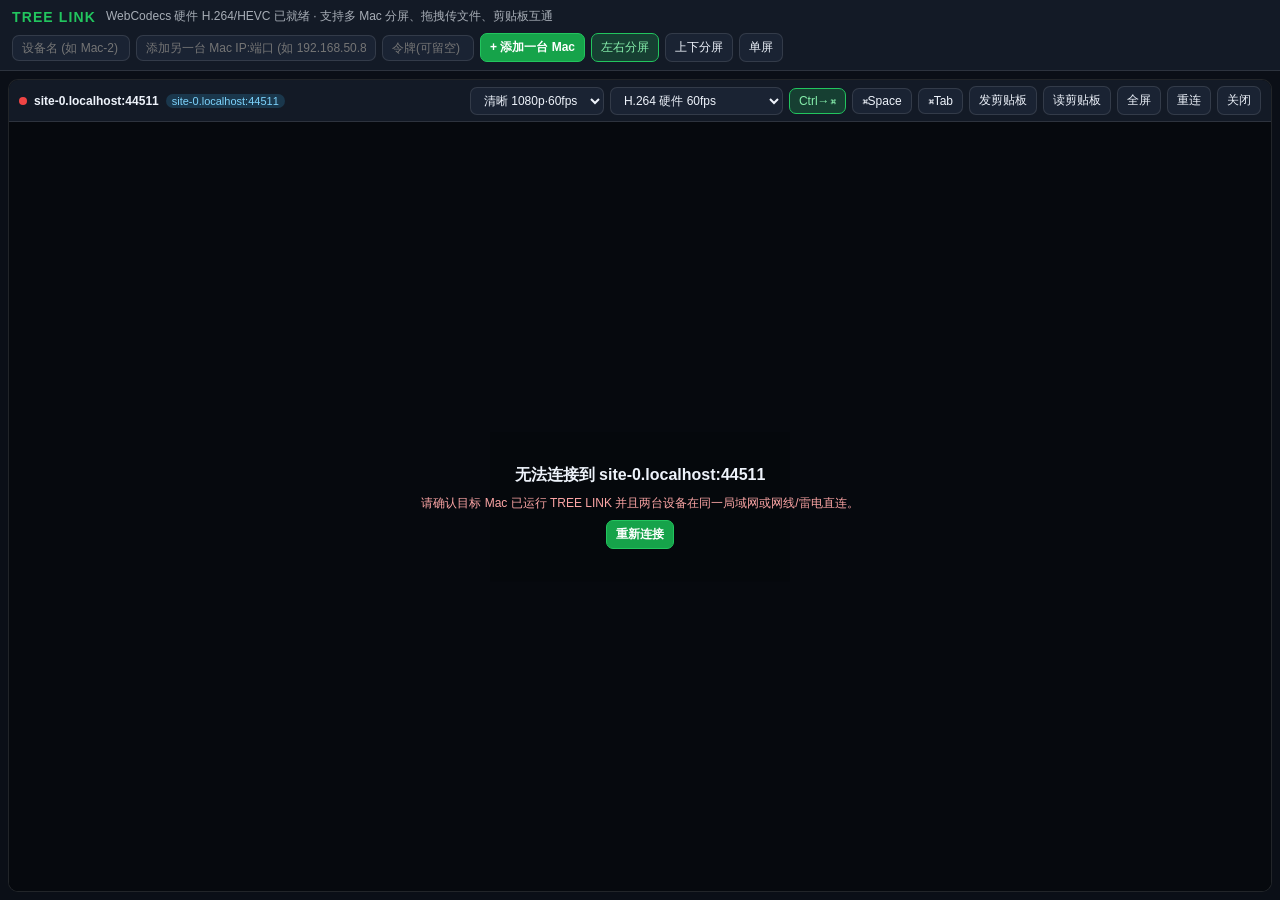
==== crates/treelink-screen/src/viewer.html @ fca911e7 "feat: add built-in multi-Mac web console, Apple Silicon GPU JPEG mode, file drop upload, and clipboa" ====
<!doctype html>
<html lang="zh-CN">
<head>
  <meta charset="UTF-8" />
  <meta name="viewport" content="width=device-width, initial-scale=1.0" />
  <title>TREE LINK — 多机实时桌面掌控台</title>
  <style>
    :root {
      --bg: #0b0f17;
      --surface: #131a26;
      --surface-2: #1a2333;
      --border: rgba(255, 255, 255, 0.11);
      --text: #eef3fb;
      --muted: rgba(238, 243, 251, 0.68);
      --accent: #22c55e;
      --accent-2: #38bdf8;
      --warn: #f59e0b;
      --err: #ef4444;
    }
    * { box-sizing: border-box; }
    html, body {
      margin: 0;
      padding: 0;
      width: 100%;
      height: 100%;
      background: var(--bg);
      color: var(--text);
      font-family: -apple-system, BlinkMacSystemFont, "Segoe UI", "PingFang SC", "Microsoft YaHei", sans-serif;
      overflow: hidden;
    }
    .app {
      display: flex;
      flex-direction: column;
      width: 100%;
      height: 100%;
    }
    .topbar {
      display: flex;
      align-items: center;
      justify-content: space-between;
      flex-wrap: wrap;
      gap: 8px;
      padding: 8px 12px;
      background: var(--surface);
      border-bottom: 1px solid var(--border);
    }
    .brand {
      display: flex;
      align-items: center;
      gap: 10px;
    }
    .logo {
      font-weight: 800;
      letter-spacing: 0.08em;
      color: var(--accent);
      font-size: 14px;
    }
    .sub {
      font-size: 12px;
      color: var(--muted);
    }
    .controls {
      display: flex;
      align-items: center;
      flex-wrap: wrap;
      gap: 6px;
    }
    input, select, button {
      font: inherit;
      font-size: 12px;
      border-radius: 7px;
      border: 1px solid var(--border);
      background: var(--surface-2);
      color: var(--text);
      padding: 5px 9px;
      outline: none;
    }
    input:focus, select:focus {
      border-color: var(--accent);
    }
    button {
      cursor: pointer;
      transition: background 0.12s, border-color 0.12s;
    }
    button:hover { background: #233046; }
    button.primary {
      background: #16a34a;
      border-color: #22c55e;
      color: #fff;
      font-weight: 600;
    }
    button.primary:hover { background: #15803d; }
    button.active {
      background: rgba(34, 197, 94, 0.22);
      border-color: var(--accent);
      color: #86efac;
    }
    .grid {
      flex: 1;
      min-height: 0;
      display: grid;
      gap: 8px;
      padding: 8px;
    }
    .grid[data-layout="split-h"] { grid-template-columns: repeat(auto-fit, minmax(420px, 1fr)); }
    .grid[data-layout="split-v"] { grid-template-columns: 1fr; grid-auto-rows: 1fr; }
    .grid[data-layout="single"] { grid-template-columns: 1fr; }
    .pane {
      display: flex;
      flex-direction: column;
      min-width: 0;
      min-height: 0;
      border-radius: 10px;
      overflow: hidden;
      border: 1px solid var(--border);
      background: #070a0f;
      position: relative;
    }
    .pane.focused {
      border-color: var(--accent);
      box-shadow: 0 0 0 2px rgba(34, 197, 94, 0.28);
    }
    .pane.drop-hover {
      border-color: var(--accent-2);
      box-shadow: 0 0 0 3px rgba(56, 189, 248, 0.45);
    }
    .pane-bar {
      display: flex;
      align-items: center;
      justify-content: space-between;
      flex-wrap: wrap;
      gap: 6px;
      padding: 6px 10px;
      background: var(--surface);
      border-bottom: 1px solid var(--border);
    }
    .pane-title {
      display: flex;
      align-items: center;
      gap: 7px;
      font-size: 12px;
    }
    .dot {
      width: 8px;
      height: 8px;
      border-radius: 50%;
      background: #64748b;
    }
    .dot.streaming { background: var(--accent); }
    .dot.connecting { background: var(--warn); }
    .dot.error { background: var(--err); }
    .meta {
      font-size: 11px;
      color: var(--muted);
    }
    .badge {
      font-size: 11px;
      padding: 1px 6px;
      border-radius: 999px;
      background: rgba(56, 189, 248, 0.18);
      color: #7dd3fc;
    }
    .stage {
      position: relative;
      flex: 1;
      min-height: 0;
      display: flex;
      align-items: center;
      justify-content: center;
      overflow: hidden;
      outline: none;
      background: #05070b;
    }
    canvas {
      max-width: 100%;
      max-height: 100%;
      width: auto;
      height: auto;
      object-fit: contain;
      display: block;
      user-select: none;
      cursor: crosshair;
    }
    .overlay {
      position: absolute;
      inset: 0;
      display: flex;
      flex-direction: column;
      align-items: center;
      justify-content: center;
      gap: 8px;
      padding: 20px;
      text-align: center;
      background: rgba(7, 10, 15, 0.84);
    }
    .overlay.hidden { display: none; }
    .overlay-msg {
      max-width: 440px;
      font-size: 12px;
      color: #fca5a5;
      line-height: 1.5;
    }
    .drop-banner {
      position: absolute;
      inset: 10px;
      border: 2px dashed var(--accent-2);
      border-radius: 10px;
      background: rgba(15, 23, 42, 0.82);
      display: none;
      align-items: center;
      justify-content: center;
      font-size: 15px;
      font-weight: 600;
      color: #7dd3fc;
      pointer-events: none;
    }
    .pane.drop-hover .drop-banner { display: flex; }
    .toast {
      position: fixed;
      right: 14px;
      bottom: 14px;
      max-width: 420px;
      padding: 10px 14px;
      border-radius: 10px;
      background: #1e293b;
      border: 1px solid var(--border);
      color: var(--text);
      font-size: 12px;
      box-shadow: 0 10px 30px rgba(0,0,0,0.45);
      opacity: 0;
      transform: translateY(8px);
      transition: opacity 0.16s, transform 0.16s;
      pointer-events: none;
      z-index: 99;
    }
    .toast.show { opacity: 1; transform: translateY(0); }
  </style>
</head>
<body>
  <div class="app">
    <header class="topbar">
      <div class="brand">
        <span class="logo">TREE LINK</span>
        <span class="sub" id="contextHint">多 Mac 实时控屏 · 拖拽文件直传 · 剪贴板同步</span>
      </div>
      <div class="controls">
        <input id="addName" placeholder="设备名 (如 Mac-2)" style="width:118px" />
        <input id="addHost" placeholder="添加另一台 Mac IP:端口 (如 192.168.50.88:47474)" style="width:240px" />
        <input id="addToken" placeholder="令牌(可留空)" style="width:92px" />
        <button class="primary" id="addBtn">+ 添加一台 Mac</button>
        <button id="btnSplitH" class="active">左右分屏</button>
        <button id="btnSplitV">上下分屏</button>
        <button id="btnSingle">单屏</button>
      </div>
    </header>
    <main class="grid" id="grid" data-layout="split-h"></main>
  </div>
  <div class="toast" id="toast"></div>

  <script>
  (() => {
    const PAGE_KEYBOARD = 0x07;
    const hid = (u) => ((PAGE_KEYBOARD << 16) | u) >>> 0;
    const HID_LCTRL = hid(0xe0), HID_LSHIFT = hid(0xe1), HID_LALT = hid(0xe2), HID_LGUI = hid(0xe3);
    const HID_RCTRL = hid(0xe4), HID_RSHIFT = hid(0xe5), HID_RALT = hid(0xe6), HID_RGUI = hid(0xe7);
    const HID_SPACE = hid(0x2c), HID_TAB = hid(0x2b);

    const CODE_TO_HID = {
      KeyA:hid(0x04),KeyB:hid(0x05),KeyC:hid(0x06),KeyD:hid(0x07),KeyE:hid(0x08),KeyF:hid(0x09),KeyG:hid(0x0a),
      KeyH:hid(0x0b),KeyI:hid(0x0c),KeyJ:hid(0x0d),KeyK:hid(0x0e),KeyL:hid(0x0f),KeyM:hid(0x10),KeyN:hid(0x11),
      KeyO:hid(0x12),KeyP:hid(0x13),KeyQ:hid(0x14),KeyR:hid(0x15),KeyS:hid(0x16),KeyT:hid(0x17),KeyU:hid(0x18),
      KeyV:hid(0x19),KeyW:hid(0x1a),KeyX:hid(0x1b),KeyY:hid(0x1c),KeyZ:hid(0x1d),
      Digit1:hid(0x1e),Digit2:hid(0x1f),Digit3:hid(0x20),Digit4:hid(0x21),Digit5:hid(0x22),
      Digit6:hid(0x23),Digit7:hid(0x24),Digit8:hid(0x25),Digit9:hid(0x26),Digit0:hid(0x27),
      Enter:hid(0x28),Escape:hid(0x29),Backspace:hid(0x2a),Tab:hid(0x2b),Space:hid(0x2c),
      Minus:hid(0x2d),Equal:hid(0x2e),BracketLeft:hid(0x2f),BracketRight:hid(0x30),Backslash:hid(0x31),
      Semicolon:hid(0x33),Quote:hid(0x34),Backquote:hid(0x35),Comma:hid(0x36),Period:hid(0x37),Slash:hid(0x38),
      CapsLock:hid(0x39),
      F1:hid(0x3a),F2:hid(0x3b),F3:hid(0x3c),F4:hid(0x3d),F5:hid(0x3e),F6:hid(0x3f),
      F7:hid(0x40),F8:hid(0x41),F9:hid(0x42),F10:hid(0x43),F11:hid(0x44),F12:hid(0x45),
      Insert:hid(0x49),Home:hid(0x4a),PageUp:hid(0x4b),Delete:hid(0x4c),End:hid(0x4d),PageDown:hid(0x4e),
      ArrowRight:hid(0x4f),ArrowLeft:hid(0x50),ArrowDown:hid(0x51),ArrowUp:hid(0x52),
      NumpadDivide:hid(0x54),NumpadMultiply:hid(0x55),NumpadSubtract:hid(0x56),NumpadAdd:hid(0x57),
      NumpadEnter:hid(0x58),Numpad1:hid(0x59),Numpad2:hid(0x5a),Numpad3:hid(0x5b),Numpad4:hid(0x5c),
      Numpad5:hid(0x5d),Numpad6:hid(0x5e),Numpad7:hid(0x5f),Numpad8:hid(0x60),Numpad9:hid(0x61),
      Numpad0:hid(0x62),NumpadDecimal:hid(0x63),
      ControlLeft:HID_LCTRL,ShiftLeft:HID_LSHIFT,AltLeft:HID_LALT,MetaLeft:HID_LGUI,
      ControlRight:HID_RCTRL,ShiftRight:HID_RSHIFT,AltRight:HID_RALT,MetaRight:HID_RGUI,
    };

    const MOUSE_MAP = { 0:'left', 1:'middle', 2:'right', 3:'back', 4:'forward' };
    const PRESETS = [
      { id:'code-1080', label:'清晰 1080p·60fps', w:1920, h:1200, fps:60, kbps:16000 },
      { id:'code-2k', label:'高清 2K·60fps', w:2560, h:1600, fps:60, kbps:24000 },
      { id:'smooth-900', label:'极速 900p·60fps', w:1440, h:900, fps:60, kbps:10000 },
      { id:'retina-4k', label:'原画 4K·30fps', w:3840, h:2400, fps:30, kbps:35000 },
    ];
    const hasWebCodecs = typeof VideoDecoder !== 'undefined';
    document.getElementById('contextHint').textContent = hasWebCodecs
      ? 'WebCodecs 硬件 H.264/HEVC 已就绪 · 支持多 Mac 分屏、拖拽传文件、剪贴板互通'
      : '局域网直连兼容模式 (Apple Silicon GPU JPEG 实时流) · 支持多 Mac 分屏、拖拽传文件、剪贴板互通';

    let toastTimer = null;
    function showToast(msg) {
      const el = document.getElementById('toast');
      el.textContent = msg;
      el.classList.add('show');
      clearTimeout(toastTimer);
      toastTimer = setTimeout(() => el.classList.remove('show'), 3200);
    }

    function domToHid(code, swapCtrlCmd) {
      const raw = CODE_TO_HID[code];
      if (raw === undefined) return null;
      if (swapCtrlCmd) {
        if (raw === HID_LCTRL) return HID_LGUI;
        if (raw === HID_RCTRL) return HID_RGUI;
        if (raw === HID_LGUI) return HID_LCTRL;
        if (raw === HID_RGUI) return HID_RCTRL;
      }
      return raw;
    }

    function parseFrame(buf) {
      if (buf.byteLength < 20) return null;
      const dv = new DataView(buf);
      if (dv.getUint8(0) !== 0x54) return null;
      const flags = dv.getUint8(1);
      const cid = dv.getUint8(2);
      const codec = cid === 1 ? 'h264' : cid === 2 ? 'hevc' : cid === 3 ? 'jpeg' : null;
      if (!codec) return null;
      return {
        displayId: dv.getUint32(4, false),
        width: dv.getUint16(8, false),
        height: dv.getUint16(10, false),
        codec,
        isKeyframe: (flags & 1) !== 0,
        timestampUs: dv.getUint32(12, false) * 4294967296 + dv.getUint32(16, false),
        payload: new Uint8Array(buf, 20),
      };
    }

    const grid = document.getElementById('grid');
    function setLayout(mode) {
      grid.dataset.layout = mode;
      document.getElementById('btnSplitH').classList.toggle('active', mode === 'split-h');
      document.getElementById('btnSplitV').classList.toggle('active', mode === 'split-v');
      document.getElementById('btnSingle').classList.toggle('active', mode === 'single');
    }
    document.getElementById('btnSplitH').onclick = () => setLayout('split-h');
    document.getElementById('btnSplitV').onclick = () => setLayout('split-v');
    document.getElementById('btnSingle').onclick = () => setLayout('single');

    function createPane({ name, host, token }) {
      const pane = document.createElement('section');
      pane.className = 'pane';
      const defaultCodec = hasWebCodecs ? 'h264' : 'jpeg';
      let currentCodec = defaultCodec;
      let currentPreset = PRESETS[0].id;
      let currentDisplay = 0;
      let swapCtrlCmd = true;
      let focused = false;
      let ws = null;
      let decoder = null;
      let decoderKey = '';
      let awaitingKey = true;
      let jpegBusy = false;
      let frames = 0;
      let lastFpsAt = performance.now();
      let pingTimer = null;

      pane.innerHTML = `
        <header class="pane-bar">
          <div class="pane-title">
            <span class="dot connecting"></span>
            <strong class="p-name"></strong>
            <span class="badge p-host"></span>
            <span class="meta p-res"></span>
            <span class="meta p-fps"></span>
            <span class="meta p-rtt"></span>
          </div>
          <div class="controls">
            <select class="p-display" style="display:none" title="选择 Mac 显示器"></select>
            <select class="p-preset" title="清晰度与帧率">
              ${PRESETS.map(p => `<option value="${p.id}">${p.label}</option>`).join('')}
            </select>
            <select class="p-codec" title="视频流编码">
              <option value="jpeg"${defaultCodec === 'jpeg' ? ' selected' : ''}>GPU JPEG (免证书通用)</option>
              ${hasWebCodecs ? `<option value="h264" selected>H.264 硬件 60fps</option><option value="hevc">HEVC 硬件</option>` : ''}
            </select>
            <button class="p-mod active" title="Ctrl 与 ⌘Command 互换">Ctrl→⌘</button>
            <button class="p-spot" title="发送 ⌘Space">⌘Space</button>
            <button class="p-tab" title="发送 ⌘Tab">⌘Tab</button>
            <button class="p-clip-push" title="发送文字到这台 Mac 的剪贴板">发剪贴板</button>
            <button class="p-clip-pull" title="读取这台 Mac 的剪贴板">读剪贴板</button>
            <button class="p-full" title="全屏">全屏</button>
            <button class="p-reconn" title="重连">重连</button>
            <button class="p-close" title="关闭">关闭</button>
          </div>
        </header>
        <div class="stage" tabindex="0">
          <canvas></canvas>
          <div class="overlay">
            <strong class="o-title">正在连接…</strong>
            <div class="overlay-msg o-msg"></div>
            <button class="primary o-retry">重新连接</button>
          </div>
          <div class="drop-banner">松开鼠标即可直接把文件传输到这台 Mac（~/Downloads/TREE-LINK-Received/）</div>
        </div>
      `;

      const $ = (s) => pane.querySelector(s);
      $('.p-name').textContent = name || host;
      $('.p-host').textContent = host;
      const dot = $('.dot');
      const canvas = $('canvas');
      const ctx = canvas.getContext('2d', { alpha: false });
      const stage = $('.stage');
      const overlay = $('.overlay');
      const oTitle = $('.o-title');
      const oMsg = $('.o-msg');
      const selDisplay = $('.p-display');
      const selPreset = $('.p-preset');
      const selCodec = $('.p-codec');
      const btnMod = $('.p-mod');

      const baseHttp = `http://${host}`;
      const qsToken = token ? `?token=${encodeURIComponent(token)}` : '';
      const wsUrl = `ws://${host}/ws${qsToken}`;

      function setState(state, title, msg) {
        dot.className = `dot ${state}`;
        if (state === 'streaming') {
          overlay.classList.add('hidden');
        } else {
          overlay.classList.remove('hidden');
          oTitle.textContent = title || '';
          oMsg.textContent = msg || '';
        }
      }

      function sendJson(obj) {
        if (ws && ws.readyState === WebSocket.OPEN) {
          ws.send(JSON.stringify(obj));
        }
      }

      function sendInput(ev) {
        sendJson({ type: 'input', event: ev });
      }

      function subscribe() {
        const p = PRESETS.find(x => x.id === currentPreset) || PRESETS[0];
        awaitingKey = true;
        sendJson({
          type: 'subscribe',
          displayId: currentDisplay,
          maxWidth: p.w,
          maxHeight: p.h,
          fps: p.fps,
          bitrateKbps: p.kbps,
          codec: currentCodec,
          showCursor: true,
        });
      }

      function bumpFps(w, h) {
        $('.p-res').textContent = `${w}×${h}`;
        frames += 1;
        const now = performance.now();
        if (now - lastFpsAt >= 1000) {
          $('.p-fps').textContent = `${Math.round((frames * 1000) / (now - lastFpsAt))} fps`;
          frames = 0;
          lastFpsAt = now;
        }
      }

      function ensureDecoder(codec, w, h) {
        if (!hasWebCodecs) return null;
        const codecStr = codec === 'hevc' ? 'hvc1.1.6.L120.B0' : 'avc1.640028';
        const key = `${codecStr}:${w}x${h}`;
        if (decoder && decoder.state === 'configured' && decoderKey === key) return decoder;
        if (decoder) { try { decoder.close(); } catch {} decoder = null; }
        decoder = new VideoDecoder({
          output: (vf) => {
            if (canvas.width !== vf.displayWidth || canvas.height !== vf.displayHeight) {
              canvas.width = vf.displayWidth;
              canvas.height = vf.displayHeight;
            }
            ctx.drawImage(vf, 0, 0, canvas.width, canvas.height);
            bumpFps(vf.displayWidth, vf.displayHeight);
            vf.close();
          },
          error: () => {
            awaitingKey = true;
            sendJson({ type: 'request_keyframe' });
          },
        });
        decoder.configure({ codec: codecStr, optimizeForLatency: true, hardwareAcceleration: 'prefer-hardware' });
        decoderKey = key;
        return decoder;
      }

      function connect() {
        disconnect(false);
        setState('connecting', `正在连接 ${name || host}…`, '');
        ws = new WebSocket(wsUrl);
        ws.binaryType = 'arraybuffer';
        pingTimer = setInterval(() => sendJson({ type: 'ping', client_time_ms: Date.now() }), 2000);

        ws.onmessage = (ev) => {
          if (typeof ev.data === 'string') {
            try {
              const m = JSON.parse(ev.data);
              if (m.type === 'hello') {
                if (m.device_name) $('.p-name').textContent = name || m.device_name;
                const list = m.displays || [];
                if (list.length > 0) {
                  selDisplay.innerHTML = list.map(d =>
                    `<option value="${d.displayId}">${d.name}${d.isPrimary ? ' (主屏)' : ''}</option>`
                  ).join('');
                  selDisplay.style.display = list.length > 1 ? '' : 'none';
                  const primary = list.find(d => d.isPrimary) || list[0];
                  currentDisplay = primary.displayId;
                  selDisplay.value = String(currentDisplay);
                }
                if (m.permissions && m.permissions.screenRecording === false) {
                  setState('error', 'Mac 尚未开启「屏幕录制」权限', '请在 Mac 终端运行 --request-permissions 或在「系统设置 → 隐私与安全性 → 屏幕录制」中勾选终端/TREE LINK，然后重连。');
                  return;
                }
                if (m.permissions && m.permissions.accessibility === false) {
                  showToast(`${m.device_name || host} 尚未开启「辅助功能」权限，当前可看画面但键鼠注入会被系统拦截`);
                }
                subscribe();
              } else if (m.type === 'stream_started') {
                setState('streaming');
              } else if (m.type === 'pong') {
                const rtt = Math.max(0, Date.now() - Number(m.client_time_ms || 0));
                $('.p-rtt').textContent = `${rtt} ms`;
              } else if (m.type === 'error') {
                setState('error', '推流失败', m.message || m.code);
              }
            } catch {}
            return;
          }

          if (ev.data instanceof ArrayBuffer) {
            const f = parseFrame(ev.data);
            if (!f) return;
            if (f.codec === 'jpeg') {
              if (jpegBusy) return;
              jpegBusy = true;
              const blob = new Blob([f.payload], { type: 'image/jpeg' });
              createImageBitmap(blob).then((bmp) => {
                if (canvas.width !== bmp.width || canvas.height !== bmp.height) {
                  canvas.width = bmp.width;
                  canvas.height = bmp.height;
                }
                ctx.drawImage(bmp, 0, 0, canvas.width, canvas.height);
                bmp.close();
                bumpFps(f.width, f.height);
                setState('streaming');
              }).catch(() => {}).finally(() => { jpegBusy = false; });
              return;
            }
            if (awaitingKey && !f.isKeyframe) return;
            const dec = ensureDecoder(f.codec, f.width, f.height);
            if (!dec || dec.state !== 'configured') return;
            if (dec.decodeQueueSize > 3 && !f.isKeyframe) {
              awaitingKey = true;
              sendJson({ type: 'request_keyframe' });
              return;
            }
            try {
              dec.decode(new EncodedVideoChunk({
                type: f.isKeyframe ? 'key' : 'delta',
                timestamp: f.timestampUs,
                data: f.payload,
              }));
              if (f.isKeyframe) {
                awaitingKey = false;
                setState('streaming');
              }
            } catch {
              awaitingKey = true;
              sendJson({ type: 'request_keyframe' });
            }
          }
        };

        ws.onerror = () => setState('error', `无法连接到 ${host}`, '请确认目标 Mac 已运行 TREE LINK 并且两台设备在同一局域网或网线/雷电直连。');
        ws.onclose = () => {
          if (!dot.classList.contains('error')) setState('closed', '连接已断开', '点击重连恢复实时桌面。');
        };
      }

      function disconnect(removeEl) {
        clearInterval(pingTimer);
        if (ws) {
          try {
            if (ws.readyState === WebSocket.OPEN) {
              sendInput({ kind: 'release_all' });
              sendJson({ type: 'stop_stream' });
            }
            ws.close();
          } catch {}
          ws = null;
        }
        if (decoder) { try { decoder.close(); } catch {} decoder = null; }
        if (removeEl) pane.remove();
      }

      function norm(e) {
        const r = canvas.getBoundingClientRect();
        if (r.width <= 0 || r.height <= 0) return null;
        return {
          nx: Math.min(1, Math.max(0, (e.clientX - r.left) / r.width)),
          ny: Math.min(1, Math.max(0, (e.clientY - r.top) / r.height)),
        };
      }

      selDisplay.onchange = () => { currentDisplay = Number(selDisplay.value); subscribe(); };
      selPreset.onchange = () => { currentPreset = selPreset.value; subscribe(); };
      selCodec.onchange = () => { currentCodec = selCodec.value; subscribe(); };
      btnMod.onclick = () => {
        swapCtrlCmd = !swapCtrlCmd;
        btnMod.textContent = swapCtrlCmd ? 'Ctrl→⌘' : 'Win→⌘';
        btnMod.classList.toggle('active', swapCtrlCmd);
      };
      $('.p-spot').onclick = () => {
        sendInput({ kind:'key', hid_code:HID_LGUI, pressed:true });
        sendInput({ kind:'key', hid_code:HID_SPACE, pressed:true });
        sendInput({ kind:'key', hid_code:HID_SPACE, pressed:false });
        sendInput({ kind:'key', hid_code:HID_LGUI, pressed:false });
      };
      $('.p-tab').onclick = () => {
        sendInput({ kind:'key', hid_code:HID_LGUI, pressed:true });
        sendInput({ kind:'key', hid_code:HID_TAB, pressed:true });
        sendInput({ kind:'key', hid_code:HID_TAB, pressed:false });
        sendInput({ kind:'key', hid_code:HID_LGUI, pressed:false });
      };
      $('.p-clip-push').onclick = async () => {
        let text = '';
        try { text = await navigator.clipboard.readText(); } catch {}
        if (!text) text = window.prompt('输入要写入该 Mac 剪贴板的文本：') || '';
        if (!text) return;
        const r = await fetch(`${baseHttp}/api/clipboard${qsToken}`, {
          method: 'POST',
          headers: { 'Content-Type': 'text/plain; charset=utf-8' },
          body: text,
        });
        showToast(r.ok ? `已同步 ${text.length} 字到 ${$('.p-name').textContent} 剪贴板` : '发送剪贴板失败');
      };
      $('.p-clip-pull').onclick = async () => {
        const r = await fetch(`${baseHttp}/api/clipboard${qsToken}`);
        if (!r.ok) { showToast('读取 Mac 剪贴板失败'); return; }
        const data = await r.json();
        const text = data.text || '';
        try {
          await navigator.clipboard.writeText(text);
          showToast(`已从 ${$('.p-name').textContent} 复制 ${text.length} 字到本地剪贴板`);
        } catch {
          window.prompt('Mac 剪贴板内容（按 Ctrl+C 复制）：', text);
        }
      };
      $('.p-full').onclick = () => {
        if (document.fullscreenElement === pane) document.exitFullscreen();
        else pane.requestFullscreen?.();
      };
      $('.p-reconn').onclick = connect;
      $('.o-retry').onclick = connect;
      $('.p-close').onclick = () => disconnect(true);

      stage.onfocus = () => { focused = true; pane.classList.add('focused'); };
      stage.onblur = () => { focused = false; pane.classList.remove('focused'); sendInput({ kind:'release_all' }); };
      stage.onkeydown = (e) => {
        if (!focused) return;
        const code = domToHid(e.code, swapCtrlCmd);
        if (code === null) return;
        e.preventDefault(); e.stopPropagation();
        sendInput({ kind:'key', hid_code:code, pressed:true });
      };
      stage.onkeyup = (e) => {
        if (!focused) return;
        const code = domToHid(e.code, swapCtrlCmd);
        if (code === null) return;
        e.preventDefault(); e.stopPropagation();
        sendInput({ kind:'key', hid_code:code, pressed:false });
      };

      canvas.oncontextmenu = (e) => e.preventDefault();
      canvas.onpointermove = (e) => {
        const pt = norm(e);
        if (pt) sendInput({ kind:'pointer_move', display_id:currentDisplay, nx:pt.nx, ny:pt.ny });
      };
      canvas.onpointerdown = (e) => {
        stage.focus();
        const pt = norm(e), button = MOUSE_MAP[e.button];
        if (!pt || !button) return;
        e.preventDefault();
        canvas.setPointerCapture?.(e.pointerId);
        sendInput({ kind:'pointer_button', display_id:currentDisplay, nx:pt.nx, ny:pt.ny, button, pressed:true });
      };
      canvas.onpointerup = (e) => {
        const pt = norm(e), button = MOUSE_MAP[e.button];
        if (!pt || !button) return;
        e.preventDefault();
        sendInput({ kind:'pointer_button', display_id:currentDisplay, nx:pt.nx, ny:pt.ny, button, pressed:false });
      };
      canvas.onwheel = (e) => {
        const pt = norm(e);
        if (!pt) return;
        e.preventDefault();
        sendInput({ kind:'scroll', display_id:currentDisplay, nx:pt.nx, ny:pt.ny, dx:-e.deltaX, dy:-e.deltaY, pixel:e.deltaMode===0 });
      };

      // Drag & drop files straight onto the Mac screen to transfer them!
      pane.ondragover = (e) => { e.preventDefault(); pane.classList.add('drop-hover'); };
      pane.ondragleave = () => pane.classList.remove('drop-hover');
      pane.ondrop = async (e) => {
        e.preventDefault();
        pane.classList.remove('drop-hover');
        const files = Array.from(e.dataTransfer?.files || []);
        for (const file of files) {
          showToast(`正在传输 ${file.name} 到 ${$('.p-name').textContent}…`);
          const url = `${baseHttp}/api/upload?name=${encodeURIComponent(file.name)}${token ? `&token=${encodeURIComponent(token)}` : ''}`;
          const res = await fetch(url, { method: 'POST', body: file });
          if (res.ok) {
            const info = await res.json();
            showToast(`已送达：${info.savedPath}`);
          } else {
            showToast(`传输 ${file.name} 失败 (${res.status})`);
          }
        }
      };

      grid.appendChild(pane);
      connect();
    }

    document.getElementById('addBtn').onclick = () => {
      const rawHost = document.getElementById('addHost').value.trim();
      if (!rawHost) return;
      const host = rawHost.includes(':') ? rawHost : `${rawHost}:47474`;
      const name = document.getElementById('addName').value.trim();
      const token = document.getElementById('addToken').value.trim();
      createPane({ name, host, token });
      document.getElementById('addHost').value = '';
      document.getElementById('addName').value = '';
    };

    const params = new URLSearchParams(location.search);
    createPane({
      name: params.get('name') || '',
      host: params.get('host') || location.host,
      token: params.get('token') || '',
    });
  })();
  </script>
</body>
</html>
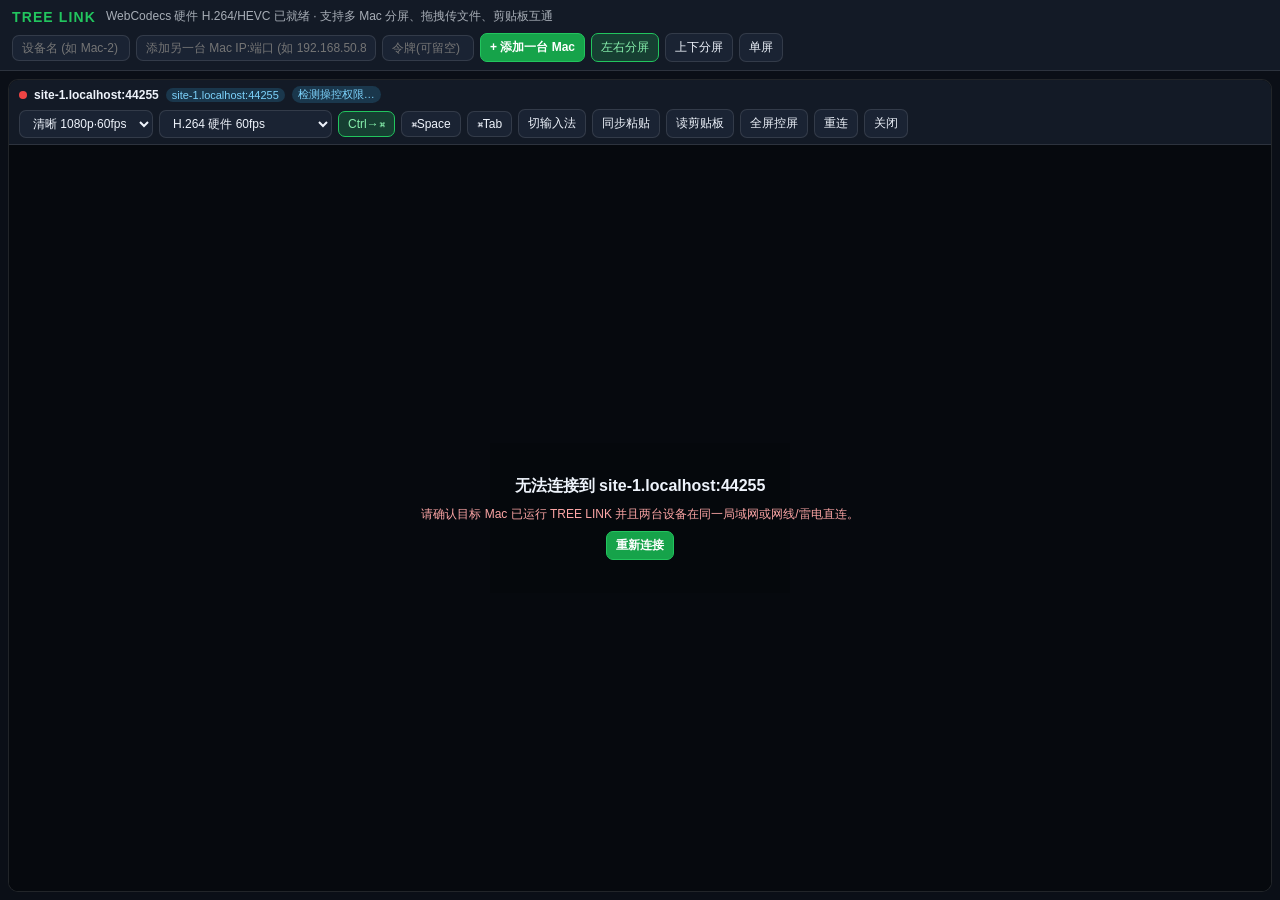
==== commit 0e4e7df5: "feat: enhance macOS remote input injection, display wake lock, keyboard lock, and live accessibility" ====
--- a/crates/treelink-screen/src/viewer.html
+++ b/crates/treelink-screen/src/viewer.html
@@ -160,6 +160,26 @@
       background: rgba(56, 189, 248, 0.18);
       color: #7dd3fc;
     }
+    .badge.ok {
+      background: rgba(34, 197, 94, 0.2);
+      color: #86efac;
+    }
+    .badge.warn {
+      background: rgba(245, 158, 11, 0.22);
+      color: #fcd34d;
+    }
+    .ax-bar {
+      display: none;
+      align-items: center;
+      justify-content: space-between;
+      gap: 10px;
+      padding: 6px 12px;
+      font-size: 12px;
+      background: rgba(245, 158, 11, 0.16);
+      border-bottom: 1px solid rgba(245, 158, 11, 0.35);
+      color: #fde68a;
+    }
+    .ax-bar.show { display: flex; }
     .stage {
       position: relative;
       flex: 1;
@@ -375,6 +395,7 @@
             <span class="dot connecting"></span>
             <strong class="p-name"></strong>
             <span class="badge p-host"></span>
+            <span class="badge p-ctrl-badge">检测操控权限…</span>
             <span class="meta p-res"></span>
             <span class="meta p-fps"></span>
             <span class="meta p-rtt"></span>
@@ -389,15 +410,20 @@
               ${hasWebCodecs ? `<option value="h264" selected>H.264 硬件 60fps</option><option value="hevc">HEVC 硬件</option>` : ''}
             </select>
             <button class="p-mod active" title="Ctrl 与 ⌘Command 互换">Ctrl→⌘</button>
-            <button class="p-spot" title="发送 ⌘Space">⌘Space</button>
-            <button class="p-tab" title="发送 ⌘Tab">⌘Tab</button>
-            <button class="p-clip-push" title="发送文字到这台 Mac 的剪贴板">发剪贴板</button>
+            <button class="p-spot" title="发送 ⌘Space (Spotlight)">⌘Space</button>
+            <button class="p-tab" title="发送 ⌘Tab (切换应用)">⌘Tab</button>
+            <button class="p-ime" title="发送 ⌃Space (切换中英文输入法)">切输入法</button>
+            <button class="p-paste" title="把文字同步到 Mac 并直接粘贴 (⌘V)">同步粘贴</button>
             <button class="p-clip-pull" title="读取这台 Mac 的剪贴板">读剪贴板</button>
-            <button class="p-full" title="全屏">全屏</button>
+            <button class="p-full" title="全屏并锁定开发快捷键 (Ctrl+W/T/Esc)">全屏控屏</button>
             <button class="p-reconn" title="重连">重连</button>
             <button class="p-close" title="关闭">关闭</button>
           </div>
         </header>
+        <div class="ax-bar">
+          <span>⚠️ 目标 Mac 尚未勾选「辅助功能」权限，目前可看画面但鼠键操控会被拦截。</span>
+          <button class="primary p-req-ax">在 Mac 上打开辅助功能授权</button>
+        </div>
         <div class="stage" tabindex="0">
           <canvas></canvas>
           <div class="overlay">
@@ -423,6 +449,31 @@
       const selPreset = $('.p-preset');
       const selCodec = $('.p-codec');
       const btnMod = $('.p-mod');
+      const ctrlBadge = $('.p-ctrl-badge');
+      const axBar = $('.ax-bar');
+      let axGranted = false;
+      let permTimer = null;
+      let pendingMove = null;
+      let moveRaf = 0;
+
+      function updatePermissionsUi(perms) {
+        if (!perms) return;
+        axGranted = !!perms.accessibility;
+        if (axGranted) {
+          ctrlBadge.textContent = '鼠键操控就绪';
+          ctrlBadge.className = 'badge ok p-ctrl-badge';
+          axBar.classList.remove('show');
+          clearInterval(permTimer);
+          permTimer = null;
+        } else {
+          ctrlBadge.textContent = '需开启辅助功能';
+          ctrlBadge.className = 'badge warn p-ctrl-badge';
+          axBar.classList.add('show');
+          if (!permTimer) {
+            permTimer = setInterval(() => sendJson({ type: 'check_permissions' }), 2500);
+          }
+        }
+      }
 
       const baseHttp = `http://${host}`;
       const qsToken = token ? `?token=${encodeURIComponent(token)}` : '';
@@ -525,13 +576,17 @@
                   selDisplay.value = String(currentDisplay);
                 }
                 if (m.permissions && m.permissions.screenRecording === false) {
-                  setState('error', 'Mac 尚未开启「屏幕录制」权限', '请在 Mac 终端运行 --request-permissions 或在「系统设置 → 隐私与安全性 → 屏幕录制」中勾选终端/TREE LINK，然后重连。');
+                  setState('error', 'Mac 尚未开启「屏幕录制」权限', '请在 Mac 的「系统设置 → 隐私与安全性 → 录屏与系统录音」中勾选终端/TREE LINK，然后重连。');
                   return;
                 }
-                if (m.permissions && m.permissions.accessibility === false) {
-                  showToast(`${m.device_name || host} 尚未开启「辅助功能」权限，当前可看画面但键鼠注入会被系统拦截`);
+                updatePermissionsUi(m.permissions);
+                subscribe();
+              } else if (m.type === 'permissions') {
+                const wasGranted = axGranted;
+                updatePermissionsUi(m.permissions);
+                if (!wasGranted && m.permissions && m.permissions.accessibility) {
+                  showToast(`${$('.p-name').textContent} 辅助功能已生效！现在可直接点击和打字操控`);
                 }
-                subscribe();
               } else if (m.type === 'stream_started') {
                 setState('streaming');
               } else if (m.type === 'pong') {
@@ -596,6 +651,9 @@
 
       function disconnect(removeEl) {
         clearInterval(pingTimer);
+        clearInterval(permTimer);
+        permTimer = null;
+        if (moveRaf) { cancelAnimationFrame(moveRaf); moveRaf = 0; }
         if (ws) {
           try {
             if (ws.readyState === WebSocket.OPEN) {
@@ -639,17 +697,38 @@
         sendInput({ kind:'key', hid_code:HID_TAB, pressed:false });
         sendInput({ kind:'key', hid_code:HID_LGUI, pressed:false });
       };
-      $('.p-clip-push').onclick = async () => {
+      $('.p-ime').onclick = () => {
+        sendInput({ kind:'key', hid_code:HID_LCTRL, pressed:true });
+        sendInput({ kind:'key', hid_code:HID_SPACE, pressed:true });
+        sendInput({ kind:'key', hid_code:HID_SPACE, pressed:false });
+        sendInput({ kind:'key', hid_code:HID_LCTRL, pressed:false });
+        stage.focus();
+      };
+      $('.p-req-ax').onclick = () => {
+        sendJson({ type: 'request_permissions' });
+        showToast('已在 Mac 上弹出「辅助功能」设置窗口，勾选终端后会自动生效');
+      };
+      $('.p-paste').onclick = async () => {
         let text = '';
         try { text = await navigator.clipboard.readText(); } catch {}
-        if (!text) text = window.prompt('输入要写入该 Mac 剪贴板的文本：') || '';
+        if (!text) text = window.prompt('输入要发送并粘贴到该 Mac 的文本：') || '';
         if (!text) return;
         const r = await fetch(`${baseHttp}/api/clipboard${qsToken}`, {
           method: 'POST',
           headers: { 'Content-Type': 'text/plain; charset=utf-8' },
           body: text,
         });
-        showToast(r.ok ? `已同步 ${text.length} 字到 ${$('.p-name').textContent} 剪贴板` : '发送剪贴板失败');
+        if (r.ok) {
+          const hidV = hid(0x19);
+          sendInput({ kind:'key', hid_code:HID_LGUI, pressed:true });
+          sendInput({ kind:'key', hid_code:hidV, pressed:true });
+          sendInput({ kind:'key', hid_code:hidV, pressed:false });
+          sendInput({ kind:'key', hid_code:HID_LGUI, pressed:false });
+          showToast(`已同步并粘贴 ${text.length} 字到 ${$('.p-name').textContent}`);
+        } else {
+          showToast('发送剪贴板失败');
+        }
+        stage.focus();
       };
       $('.p-clip-pull').onclick = async () => {
         const r = await fetch(`${baseHttp}/api/clipboard${qsToken}`);
@@ -663,9 +742,15 @@
           window.prompt('Mac 剪贴板内容（按 Ctrl+C 复制）：', text);
         }
       };
-      $('.p-full').onclick = () => {
-        if (document.fullscreenElement === pane) document.exitFullscreen();
-        else pane.requestFullscreen?.();
+      $('.p-full').onclick = async () => {
+        if (document.fullscreenElement === pane) {
+          try { navigator.keyboard?.unlock?.(); } catch {}
+          await document.exitFullscreen();
+        } else {
+          await pane.requestFullscreen?.();
+          try { await navigator.keyboard?.lock?.(['Escape', 'MetaLeft', 'MetaRight', 'Tab', 'KeyW', 'KeyT', 'KeyN', 'KeyR']); } catch {}
+          stage.focus();
+        }
       };
       $('.p-reconn').onclick = connect;
       $('.o-retry').onclick = connect;
@@ -691,7 +776,18 @@
       canvas.oncontextmenu = (e) => e.preventDefault();
       canvas.onpointermove = (e) => {
         const pt = norm(e);
-        if (pt) sendInput({ kind:'pointer_move', display_id:currentDisplay, nx:pt.nx, ny:pt.ny });
+        if (!pt) return;
+        pendingMove = pt;
+        if (!moveRaf) {
+          moveRaf = requestAnimationFrame(() => {
+            moveRaf = 0;
+            if (pendingMove) {
+              const p = pendingMove;
+              pendingMove = null;
+              sendInput({ kind:'pointer_move', display_id:currentDisplay, nx:p.nx, ny:p.ny });
+            }
+          });
+        }
       };
       canvas.onpointerdown = (e) => {
         stage.focus();
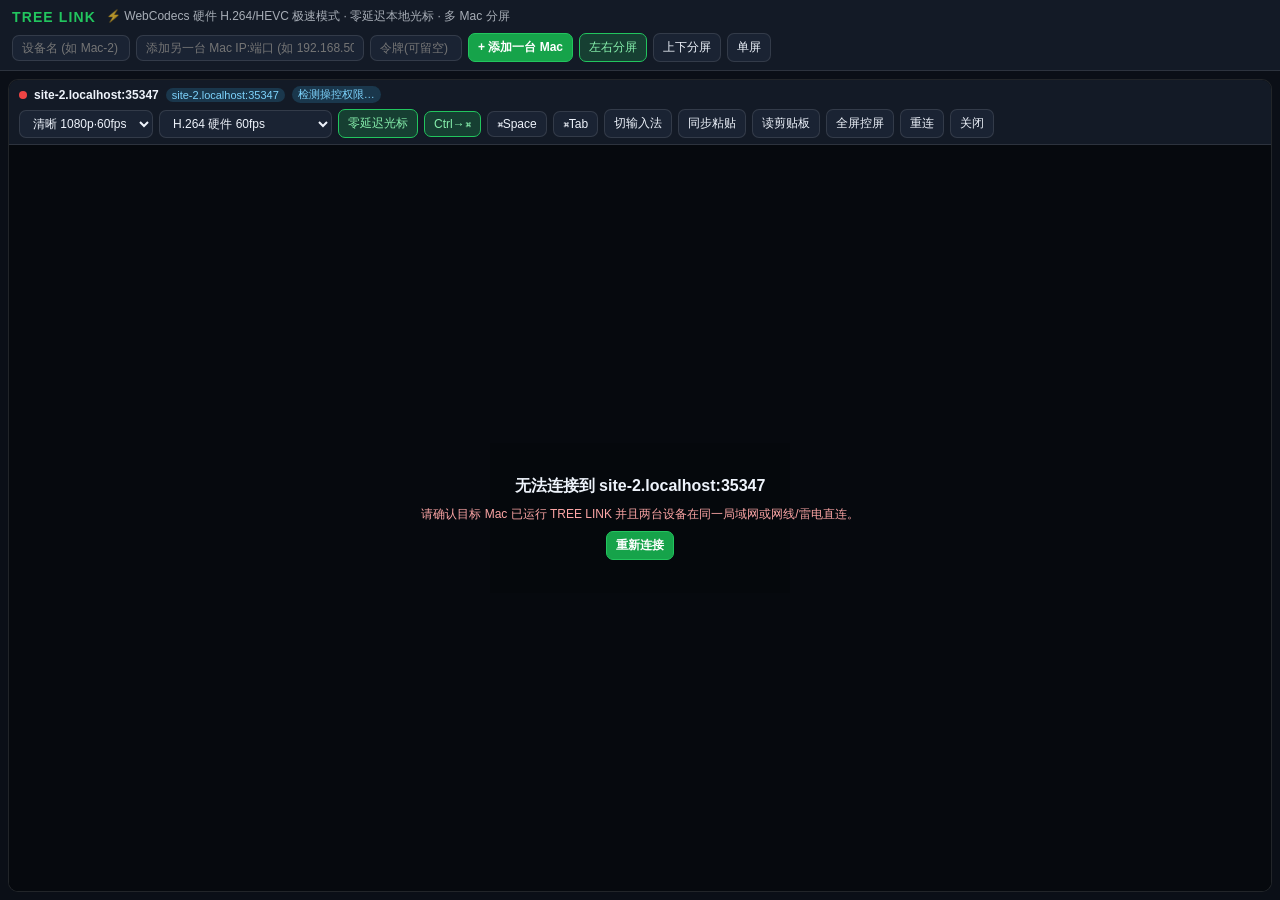
==== commit 6c092ef0: "perf(remote-desktop): zero-latency cursor, binary 250Hz input, zero-queue streaming, and HTTPS/WSS 6" ====
--- a/crates/treelink-screen/src/viewer.html
+++ b/crates/treelink-screen/src/viewer.html
@@ -199,7 +199,7 @@
       object-fit: contain;
       display: block;
       user-select: none;
-      cursor: crosshair;
+      cursor: default;
     }
     .overlay {
       position: absolute;
@@ -264,8 +264,9 @@
         <span class="sub" id="contextHint">多 Mac 实时控屏 · 拖拽文件直传 · 剪贴板同步</span>
       </div>
       <div class="controls">
+        <button class="primary" id="httpsUpgradeBtn" style="display:none" title="切换到本地 HTTPS 以开启浏览器 WebCodecs 硬件 H.264 60fps（首次点高级→继续访问即可）">⚡ 极速 60fps H.264 模式 (HTTPS)</button>
         <input id="addName" placeholder="设备名 (如 Mac-2)" style="width:118px" />
-        <input id="addHost" placeholder="添加另一台 Mac IP:端口 (如 192.168.50.88:47474)" style="width:240px" />
+        <input id="addHost" placeholder="添加另一台 Mac IP:端口 (如 192.168.50.88)" style="width:228px" />
         <input id="addToken" placeholder="令牌(可留空)" style="width:92px" />
         <button class="primary" id="addBtn">+ 添加一台 Mac</button>
         <button id="btnSplitH" class="active">左右分屏</button>
@@ -316,9 +317,14 @@
       { id:'retina-4k', label:'原画 4K·30fps', w:3840, h:2400, fps:30, kbps:35000 },
     ];
     const hasWebCodecs = typeof VideoDecoder !== 'undefined';
+    const isHttps = location.protocol === 'https:';
+    const httpProto = isHttps ? 'https:' : 'http:';
+    const wsProto = isHttps ? 'wss:' : 'ws:';
+    const defaultPort = isHttps ? 47475 : 47474;
+    const httpsUpgradeBtn = document.getElementById('httpsUpgradeBtn');
     document.getElementById('contextHint').textContent = hasWebCodecs
-      ? 'WebCodecs 硬件 H.264/HEVC 已就绪 · 支持多 Mac 分屏、拖拽传文件、剪贴板互通'
-      : '局域网直连兼容模式 (Apple Silicon GPU JPEG 实时流) · 支持多 Mac 分屏、拖拽传文件、剪贴板互通';
+      ? '⚡ WebCodecs 硬件 H.264/HEVC 极速模式 · 零延迟本地光标 · 多 Mac 分屏'
+      : '局域网直连模式 (GPU JPEG 零排队) · 点右侧绿色按钮可切 60fps 硬件 H.264';
 
     let toastTimer = null;
     function showToast(msg) {
@@ -378,6 +384,7 @@
       let currentCodec = defaultCodec;
       let currentPreset = PRESETS[0].id;
       let currentDisplay = 0;
+      let showRemoteCursor = false;
       let swapCtrlCmd = true;
       let focused = false;
       let ws = null;
@@ -409,6 +416,7 @@
               <option value="jpeg"${defaultCodec === 'jpeg' ? ' selected' : ''}>GPU JPEG (免证书通用)</option>
               ${hasWebCodecs ? `<option value="h264" selected>H.264 硬件 60fps</option><option value="hevc">HEVC 硬件</option>` : ''}
             </select>
+            <button class="p-cursor active" title="隐藏视频流里的 Mac 光标，只保留 0ms 延迟的本地鼠标指针">零延迟光标</button>
             <button class="p-mod active" title="Ctrl 与 ⌘Command 互换">Ctrl→⌘</button>
             <button class="p-spot" title="发送 ⌘Space (Spotlight)">⌘Space</button>
             <button class="p-tab" title="发送 ⌘Tab (切换应用)">⌘Tab</button>
@@ -448,13 +456,16 @@
       const selDisplay = $('.p-display');
       const selPreset = $('.p-preset');
       const selCodec = $('.p-codec');
+      const btnCursor = $('.p-cursor');
       const btnMod = $('.p-mod');
       const ctrlBadge = $('.p-ctrl-badge');
       const axBar = $('.ax-bar');
       let axGranted = false;
       let permTimer = null;
       let pendingMove = null;
-      let moveRaf = 0;
+      let moveTimer = 0;
+      let lastMoveSent = 0;
+      const MOVE_INTERVAL_MS = 4; // 250 Hz ultra-responsive binary pointer stream
 
       function updatePermissionsUi(perms) {
         if (!perms) return;
@@ -475,9 +486,9 @@
         }
       }
 
-      const baseHttp = `http://${host}`;
+      const baseHttp = `${httpProto}//${host}`;
       const qsToken = token ? `?token=${encodeURIComponent(token)}` : '';
-      const wsUrl = `ws://${host}/ws${qsToken}`;
+      const wsUrl = `${wsProto}//${host}/ws${qsToken}`;
 
       function setState(state, title, msg) {
         dot.className = `dot ${state}`;
@@ -498,6 +509,74 @@
 
       function sendInput(ev) {
         sendJson({ type: 'input', event: ev });
+      }
+
+      function sendBinMove(pt) {
+        if (!ws || ws.readyState !== WebSocket.OPEN) return;
+        const buf = new ArrayBuffer(14);
+        const dv = new DataView(buf);
+        dv.setUint8(0, 0x49);
+        dv.setUint8(1, 0x01);
+        dv.setUint32(2, currentDisplay >>> 0, false);
+        dv.setFloat32(6, pt.nx, false);
+        dv.setFloat32(10, pt.ny, false);
+        ws.send(buf);
+        lastMoveSent = performance.now();
+      }
+
+      function sendBinButton(pt, btnId, pressed) {
+        if (!ws || ws.readyState !== WebSocket.OPEN) return;
+        if (moveTimer) { clearTimeout(moveTimer); moveTimer = 0; }
+        pendingMove = null;
+        const buf = new ArrayBuffer(16);
+        const dv = new DataView(buf);
+        dv.setUint8(0, 0x49);
+        dv.setUint8(1, 0x02);
+        dv.setUint8(2, btnId & 0xff);
+        dv.setUint8(3, pressed ? 1 : 0);
+        dv.setUint32(4, currentDisplay >>> 0, false);
+        dv.setFloat32(8, pt.nx, false);
+        dv.setFloat32(12, pt.ny, false);
+        ws.send(buf);
+        lastMoveSent = performance.now();
+      }
+
+      function sendBinScroll(pt, dx, dy, pixel) {
+        if (!ws || ws.readyState !== WebSocket.OPEN) return;
+        const buf = new ArrayBuffer(24);
+        const dv = new DataView(buf);
+        dv.setUint8(0, 0x49);
+        dv.setUint8(1, 0x03);
+        dv.setUint8(2, pixel ? 1 : 0);
+        dv.setUint8(3, 0);
+        dv.setUint32(4, currentDisplay >>> 0, false);
+        dv.setFloat32(8, pt.nx, false);
+        dv.setFloat32(12, pt.ny, false);
+        dv.setFloat32(16, dx, false);
+        dv.setFloat32(20, dy, false);
+        ws.send(buf);
+      }
+
+      function queueMove(pt) {
+        const now = performance.now();
+        const elapsed = now - lastMoveSent;
+        if (elapsed >= MOVE_INTERVAL_MS) {
+          if (moveTimer) { clearTimeout(moveTimer); moveTimer = 0; }
+          pendingMove = null;
+          sendBinMove(pt);
+        } else {
+          pendingMove = pt;
+          if (!moveTimer) {
+            moveTimer = setTimeout(() => {
+              moveTimer = 0;
+              if (pendingMove) {
+                const p = pendingMove;
+                pendingMove = null;
+                sendBinMove(p);
+              }
+            }, Math.max(1, Math.ceil(MOVE_INTERVAL_MS - elapsed)));
+          }
+        }
       }
 
       function subscribe() {
@@ -511,7 +590,7 @@
           fps: p.fps,
           bitrateKbps: p.kbps,
           codec: currentCodec,
-          showCursor: true,
+          showCursor: showRemoteCursor,
         });
       }
 
@@ -565,6 +644,12 @@
               const m = JSON.parse(ev.data);
               if (m.type === 'hello') {
                 if (m.device_name) $('.p-name').textContent = name || m.device_name;
+                if (!hasWebCodecs && m.tls_port && host === location.host) {
+                  httpsUpgradeBtn.style.display = '';
+                  httpsUpgradeBtn.onclick = () => {
+                    location.href = `https://${location.hostname}:${m.tls_port}/${location.search}`;
+                  };
+                }
                 const list = m.displays || [];
                 if (list.length > 0) {
                   selDisplay.innerHTML = list.map(d =>
@@ -653,7 +738,8 @@
         clearInterval(pingTimer);
         clearInterval(permTimer);
         permTimer = null;
-        if (moveRaf) { cancelAnimationFrame(moveRaf); moveRaf = 0; }
+        if (moveTimer) { clearTimeout(moveTimer); moveTimer = 0; }
+        pendingMove = null;
         if (ws) {
           try {
             if (ws.readyState === WebSocket.OPEN) {
@@ -680,6 +766,12 @@
       selDisplay.onchange = () => { currentDisplay = Number(selDisplay.value); subscribe(); };
       selPreset.onchange = () => { currentPreset = selPreset.value; subscribe(); };
       selCodec.onchange = () => { currentCodec = selCodec.value; subscribe(); };
+      btnCursor.onclick = () => {
+        showRemoteCursor = !showRemoteCursor;
+        btnCursor.textContent = showRemoteCursor ? '显示Mac光标' : '零延迟光标';
+        btnCursor.classList.toggle('active', !showRemoteCursor);
+        subscribe();
+      };
       btnMod.onclick = () => {
         swapCtrlCmd = !swapCtrlCmd;
         btnMod.textContent = swapCtrlCmd ? 'Ctrl→⌘' : 'Win→⌘';
@@ -777,17 +869,7 @@
       canvas.onpointermove = (e) => {
         const pt = norm(e);
         if (!pt) return;
-        pendingMove = pt;
-        if (!moveRaf) {
-          moveRaf = requestAnimationFrame(() => {
-            moveRaf = 0;
-            if (pendingMove) {
-              const p = pendingMove;
-              pendingMove = null;
-              sendInput({ kind:'pointer_move', display_id:currentDisplay, nx:p.nx, ny:p.ny });
-            }
-          });
-        }
+        queueMove(pt);
       };
       canvas.onpointerdown = (e) => {
         stage.focus();
@@ -795,19 +877,19 @@
         if (!pt || !button) return;
         e.preventDefault();
         canvas.setPointerCapture?.(e.pointerId);
-        sendInput({ kind:'pointer_button', display_id:currentDisplay, nx:pt.nx, ny:pt.ny, button, pressed:true });
+        sendBinButton(pt, e.button, true);
       };
       canvas.onpointerup = (e) => {
         const pt = norm(e), button = MOUSE_MAP[e.button];
         if (!pt || !button) return;
         e.preventDefault();
-        sendInput({ kind:'pointer_button', display_id:currentDisplay, nx:pt.nx, ny:pt.ny, button, pressed:false });
+        sendBinButton(pt, e.button, false);
       };
       canvas.onwheel = (e) => {
         const pt = norm(e);
         if (!pt) return;
         e.preventDefault();
-        sendInput({ kind:'scroll', display_id:currentDisplay, nx:pt.nx, ny:pt.ny, dx:-e.deltaX, dy:-e.deltaY, pixel:e.deltaMode===0 });
+        sendBinScroll(pt, -e.deltaX, -e.deltaY, e.deltaMode === 0);
       };
 
       // Drag & drop files straight onto the Mac screen to transfer them!
@@ -837,7 +919,7 @@
     document.getElementById('addBtn').onclick = () => {
       const rawHost = document.getElementById('addHost').value.trim();
       if (!rawHost) return;
-      const host = rawHost.includes(':') ? rawHost : `${rawHost}:47474`;
+      const host = rawHost.includes(':') ? rawHost : `${rawHost}:${defaultPort}`;
       const name = document.getElementById('addName').value.trim();
       const token = document.getElementById('addToken').value.trim();
       createPane({ name, host, token });
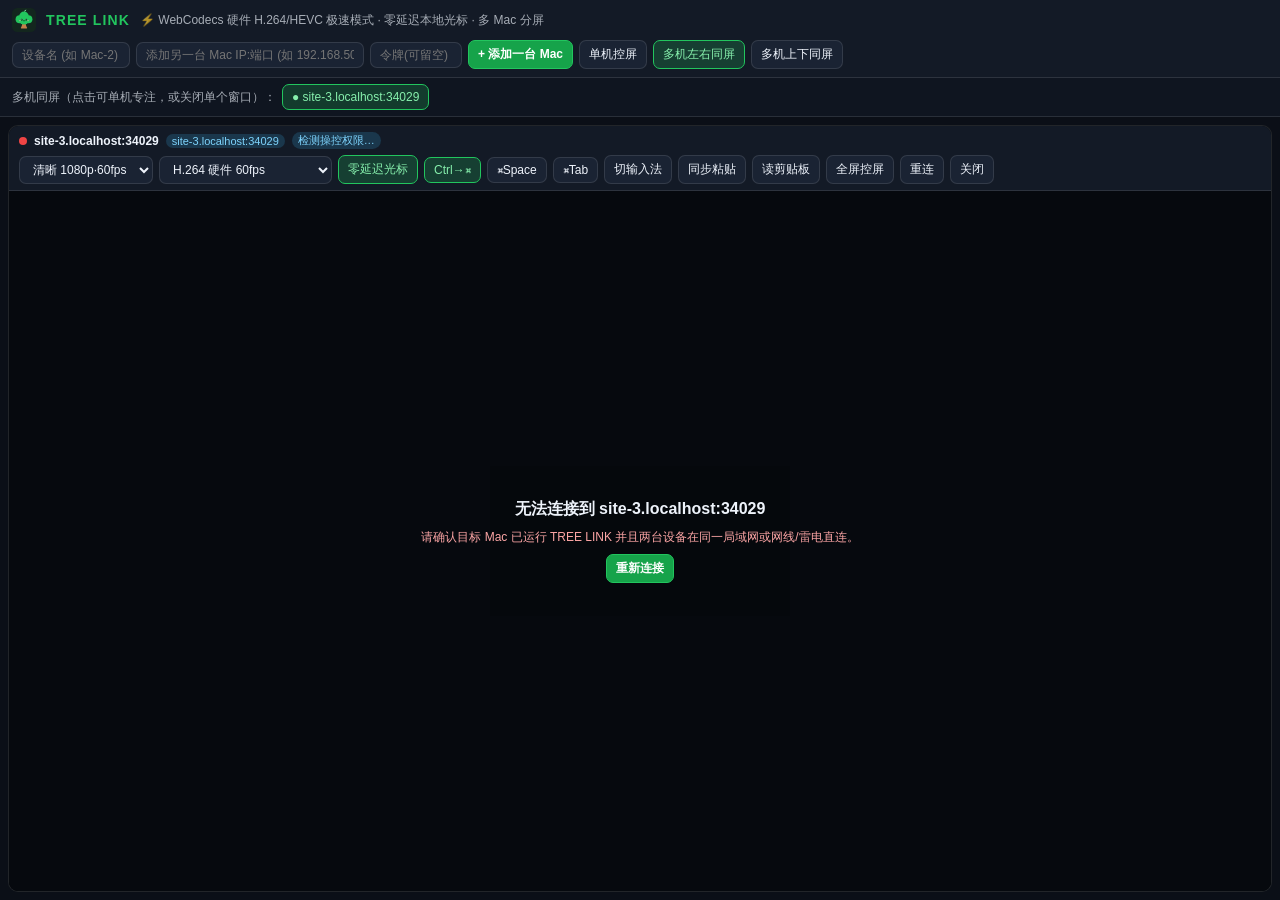
==== commit 30ca79db: "feat(ui,branding): default to TREE LINK remote control workbench with independent 1-or-multi device " ====
--- a/crates/treelink-screen/src/viewer.html
+++ b/crates/treelink-screen/src/viewer.html
@@ -3,6 +3,7 @@
 <head>
   <meta charset="UTF-8" />
   <meta name="viewport" content="width=device-width, initial-scale=1.0" />
+  <link rel="icon" type="image/svg+xml" href="data:image/svg+xml,%3Csvg xmlns='http://www.w3.org/2000/svg' viewBox='0 0 100 100'%3E%3Crect width='100' height='100' rx='22' fill='%2313261E'/%3E%3Cpath d='M43 60 C43 70 40 77 37 82 C36 84 38 85 41 85 H59 C62 85 64 84 63 82 C60 77 57 70 57 60 Z' fill='%23C47E4A'/%3E%3Ccircle cx='32' cy='47' r='17' fill='%2322C55E'/%3E%3Ccircle cx='68' cy='47' r='17' fill='%2322C55E'/%3E%3Ccircle cx='50' cy='35' r='20' fill='%2322C55E'/%3E%3Ccircle cx='50' cy='49' r='20' fill='%2322C55E'/%3E%3Cpath d='M50 16 Q52 8 60 6 Q58 14 50 16 Z' fill='%2386EFAC'/%3E%3Ccircle cx='40' cy='49' r='3.6' fill='%230F241B'/%3E%3Ccircle cx='60' cy='49' r='3.6' fill='%230F241B'/%3E%3Cpath d='M46 53 Q50 57 54 53' fill='none' stroke='%230F241B' stroke-width='2.5' stroke-linecap='round'/%3E%3C/svg%3E" />
   <title>TREE LINK — 多机实时桌面掌控台</title>
   <style>
     :root {
@@ -123,6 +124,22 @@
     .pane.drop-hover {
       border-color: var(--accent-2);
       box-shadow: 0 0 0 3px rgba(56, 189, 248, 0.45);
+    }
+    .pane.hidden-solo {
+      display: none;
+    }
+    .host-tabs {
+      display: flex;
+      align-items: center;
+      flex-wrap: wrap;
+      gap: 6px;
+      padding: 6px 12px;
+      background: #0f1520;
+      border-bottom: 1px solid var(--border);
+    }
+    .host-tabs-label {
+      font-size: 12px;
+      color: var(--muted);
     }
     .pane-bar {
       display: flex;
@@ -260,6 +277,20 @@
   <div class="app">
     <header class="topbar">
       <div class="brand">
+        <svg width="24" height="24" viewBox="0 0 100 100" aria-hidden="true" style="flex:none">
+          <rect width="100" height="100" rx="22" fill="#13261E"/>
+          <path d="M43 60 C43 70 40 77 37 82 C36 84 38 85 41 85 H59 C62 85 64 84 63 82 C60 77 57 70 57 60 Z" fill="#C47E4A"/>
+          <circle cx="32" cy="47" r="17" fill="#22C55E"/>
+          <circle cx="68" cy="47" r="17" fill="#22C55E"/>
+          <circle cx="50" cy="35" r="20" fill="#22C55E"/>
+          <circle cx="50" cy="49" r="20" fill="#22C55E"/>
+          <path d="M50 16 Q52 8 60 6 Q58 14 50 16 Z" fill="#86EFAC"/>
+          <circle cx="40.5" cy="48.5" r="3.5" fill="#0F241B"/><circle cx="39.3" cy="47.3" r="1.2" fill="#FFF"/>
+          <circle cx="59.5" cy="48.5" r="3.5" fill="#0F241B"/><circle cx="58.3" cy="47.3" r="1.2" fill="#FFF"/>
+          <ellipse cx="33" cy="53.5" rx="3.5" ry="2" fill="#FDA4AF"/>
+          <ellipse cx="67" cy="53.5" rx="3.5" ry="2" fill="#FDA4AF"/>
+          <path d="M46.2 52.8 Q50 56.8 53.8 52.8" fill="none" stroke="#0F241B" stroke-width="2.5" stroke-linecap="round"/>
+        </svg>
         <span class="logo">TREE LINK</span>
         <span class="sub" id="contextHint">多 Mac 实时控屏 · 拖拽文件直传 · 剪贴板同步</span>
       </div>
@@ -269,11 +300,14 @@
         <input id="addHost" placeholder="添加另一台 Mac IP:端口 (如 192.168.50.88)" style="width:228px" />
         <input id="addToken" placeholder="令牌(可留空)" style="width:92px" />
         <button class="primary" id="addBtn">+ 添加一台 Mac</button>
-        <button id="btnSplitH" class="active">左右分屏</button>
-        <button id="btnSplitV">上下分屏</button>
-        <button id="btnSingle">单屏</button>
+        <button id="btnSingle">单机控屏</button>
+        <button id="btnSplitH" class="active">多机左右同屏</button>
+        <button id="btnSplitV">多机上下同屏</button>
       </div>
     </header>
+    <div class="host-tabs" id="hostTabs">
+      <span class="host-tabs-label" id="hostTabsLabel">已连接的电脑：</span>
+    </div>
     <main class="grid" id="grid" data-layout="split-h"></main>
   </div>
   <div class="toast" id="toast"></div>
@@ -367,17 +401,60 @@
     }
 
     const grid = document.getElementById('grid');
+    const hostTabs = document.getElementById('hostTabs');
+    const hostTabsLabel = document.getElementById('hostTabsLabel');
+    let currentLayout = 'split-h';
+    let soloPaneId = null;
+    let paneSeq = 0;
+    const panes = [];
+
+    function syncPaneVisibility() {
+      if (panes.length > 0 && (!soloPaneId || !panes.some(p => p.id === soloPaneId))) {
+        soloPaneId = panes[0].id;
+      }
+      grid.dataset.layout = currentLayout;
+      document.getElementById('btnSplitH').classList.toggle('active', currentLayout === 'split-h');
+      document.getElementById('btnSplitV').classList.toggle('active', currentLayout === 'split-v');
+      document.getElementById('btnSingle').classList.toggle('active', currentLayout === 'single');
+      hostTabsLabel.textContent = currentLayout === 'single'
+        ? '单机控屏（点击切换要控制的电脑）：'
+        : '多机同屏（点击可单机专注，或关闭单个窗口）：';
+
+      // Rebuild host quick-switcher pills.
+      hostTabs.querySelectorAll('.host-pill').forEach(n => n.remove());
+      for (const item of panes) {
+        const isActive = currentLayout === 'single' ? item.id === soloPaneId : true;
+        item.el.classList.toggle('hidden-solo', currentLayout === 'single' && item.id !== soloPaneId);
+        const soloBtn = item.el.querySelector('.p-solo');
+        if (soloBtn) {
+          soloBtn.style.display = panes.length > 1 ? '' : 'none';
+          soloBtn.textContent = (currentLayout === 'single' && item.id === soloPaneId) ? '返回多机同屏' : '单机专注';
+          soloBtn.classList.toggle('active', currentLayout === 'single' && item.id === soloPaneId);
+        }
+        const pill = document.createElement('button');
+        pill.className = 'host-pill' + (isActive ? ' active' : '');
+        pill.textContent = (isActive ? '● ' : '○ ') + item.getLabel();
+        pill.onclick = () => {
+          soloPaneId = item.id;
+          if (currentLayout !== 'single') {
+            currentLayout = 'single';
+          }
+          syncPaneVisibility();
+        };
+        hostTabs.appendChild(pill);
+      }
+    }
+
     function setLayout(mode) {
-      grid.dataset.layout = mode;
-      document.getElementById('btnSplitH').classList.toggle('active', mode === 'split-h');
-      document.getElementById('btnSplitV').classList.toggle('active', mode === 'split-v');
-      document.getElementById('btnSingle').classList.toggle('active', mode === 'single');
+      currentLayout = mode;
+      syncPaneVisibility();
     }
     document.getElementById('btnSplitH').onclick = () => setLayout('split-h');
     document.getElementById('btnSplitV').onclick = () => setLayout('split-v');
     document.getElementById('btnSingle').onclick = () => setLayout('single');
 
     function createPane({ name, host, token }) {
+      const paneId = `pane-${++paneSeq}`;
       const pane = document.createElement('section');
       pane.className = 'pane';
       const defaultCodec = hasWebCodecs ? 'h264' : 'jpeg';
@@ -423,6 +500,7 @@
             <button class="p-ime" title="发送 ⌃Space (切换中英文输入法)">切输入法</button>
             <button class="p-paste" title="把文字同步到 Mac 并直接粘贴 (⌘V)">同步粘贴</button>
             <button class="p-clip-pull" title="读取这台 Mac 的剪贴板">读剪贴板</button>
+            <button class="p-solo" style="display:none" title="单机专注 / 返回多机同屏">单机专注</button>
             <button class="p-full" title="全屏并锁定开发快捷键 (Ctrl+W/T/Esc)">全屏控屏</button>
             <button class="p-reconn" title="重连">重连</button>
             <button class="p-close" title="关闭">关闭</button>
@@ -643,7 +721,10 @@
             try {
               const m = JSON.parse(ev.data);
               if (m.type === 'hello') {
-                if (m.device_name) $('.p-name').textContent = name || m.device_name;
+                if (m.device_name) {
+                  $('.p-name').textContent = name || m.device_name;
+                  syncPaneVisibility();
+                }
                 if (!hasWebCodecs && m.tls_port && host === location.host) {
                   httpsUpgradeBtn.style.display = '';
                   httpsUpgradeBtn.onclick = () => {
@@ -751,7 +832,13 @@
           ws = null;
         }
         if (decoder) { try { decoder.close(); } catch {} decoder = null; }
-        if (removeEl) pane.remove();
+        if (removeEl) {
+          const idx = panes.findIndex(p => p.id === paneId);
+          if (idx >= 0) panes.splice(idx, 1);
+          if (soloPaneId === paneId) soloPaneId = panes[0]?.id ?? null;
+          pane.remove();
+          syncPaneVisibility();
+        }
       }
 
       function norm(e) {
@@ -844,6 +931,15 @@
           stage.focus();
         }
       };
+      $('.p-solo').onclick = () => {
+        if (currentLayout === 'single' && soloPaneId === paneId) {
+          currentLayout = 'split-h';
+        } else {
+          soloPaneId = paneId;
+          currentLayout = 'single';
+        }
+        syncPaneVisibility();
+      };
       $('.p-reconn').onclick = connect;
       $('.o-retry').onclick = connect;
       $('.p-close').onclick = () => disconnect(true);
@@ -913,6 +1009,9 @@
       };
 
       grid.appendChild(pane);
+      panes.push({ id: paneId, el: pane, getLabel: () => $('.p-name').textContent || host });
+      if (!soloPaneId) soloPaneId = paneId;
+      syncPaneVisibility();
       connect();
     }
 
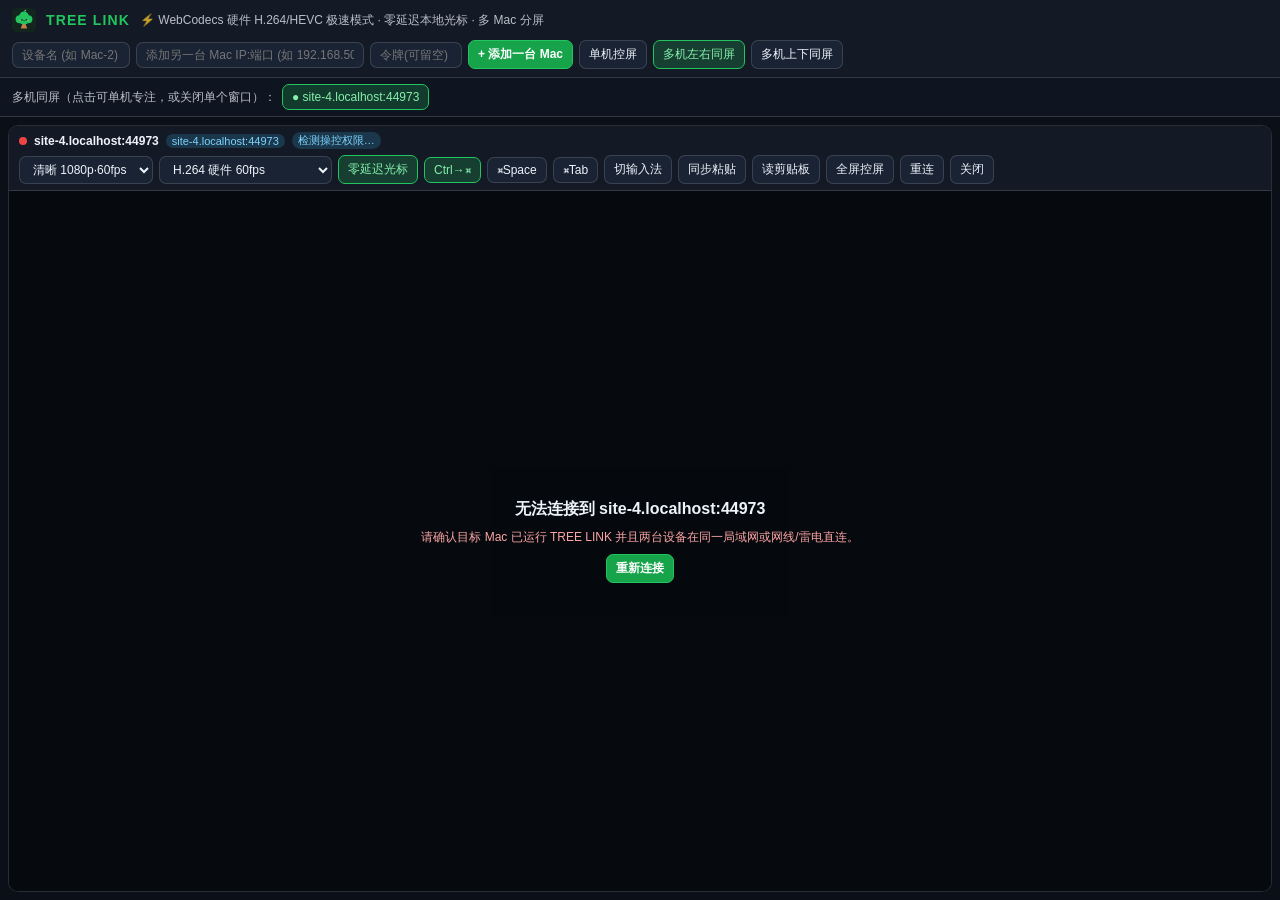
==== commit 4bb3d711: "feat(ui,updater): fix remote toolbar menu contrast and enable signed in-app OTA updates with persist" ====
--- a/crates/treelink-screen/src/viewer.html
+++ b/crates/treelink-screen/src/viewer.html
@@ -7,12 +7,13 @@
   <title>TREE LINK — 多机实时桌面掌控台</title>
   <style>
     :root {
+      color-scheme: dark;
       --bg: #0b0f17;
       --surface: #131a26;
       --surface-2: #1a2333;
-      --border: rgba(255, 255, 255, 0.11);
+      --border: rgba(255, 255, 255, 0.14);
       --text: #eef3fb;
-      --muted: rgba(238, 243, 251, 0.68);
+      --muted: rgba(238, 243, 251, 0.76);
       --accent: #22c55e;
       --accent-2: #38bdf8;
       --warn: #f59e0b;
@@ -78,6 +79,13 @@
     }
     input:focus, select:focus {
       border-color: var(--accent);
+    }
+    select {
+      color-scheme: dark;
+    }
+    select option {
+      background-color: #131a26;
+      color: #eef3fb;
     }
     button {
       cursor: pointer;
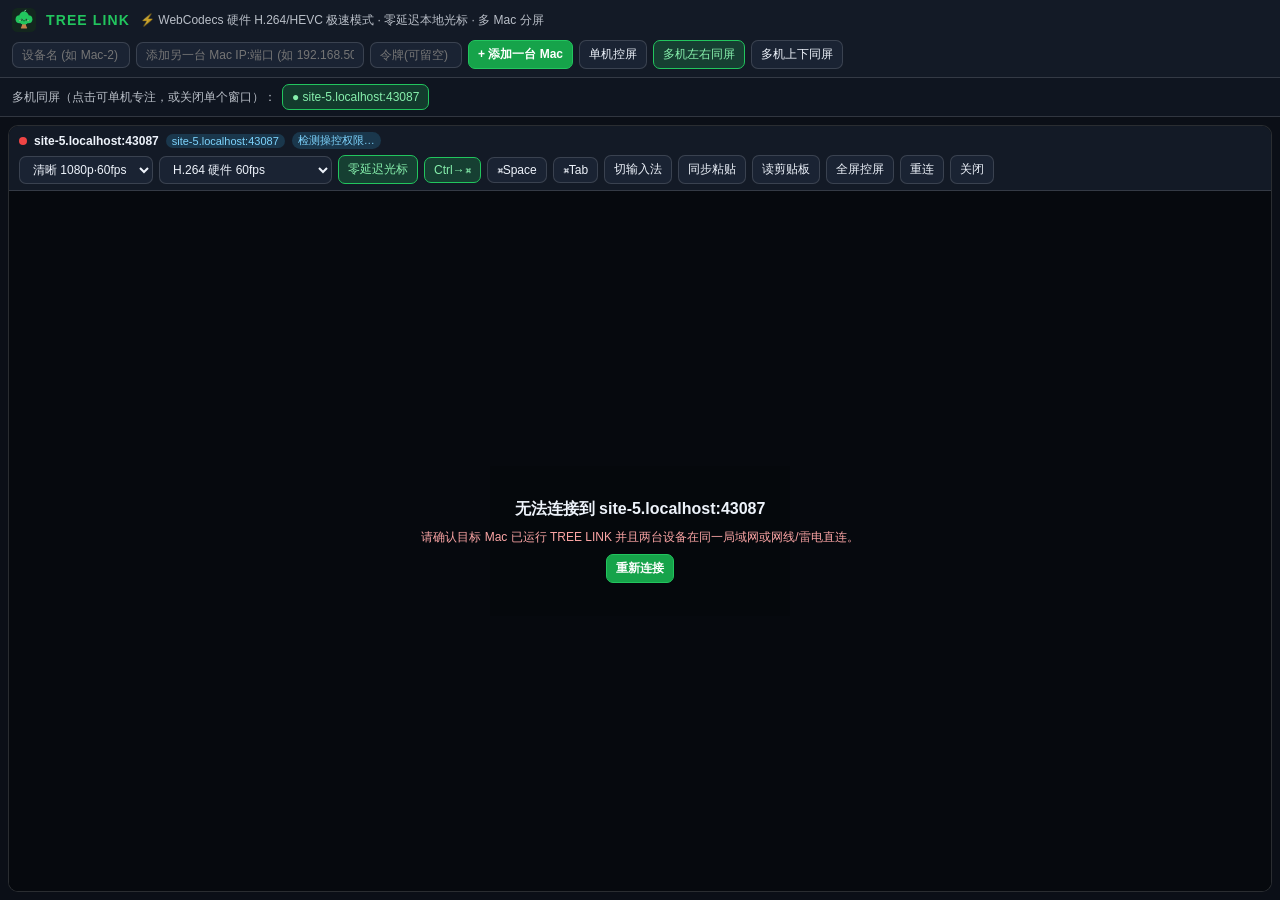
==== commit b5399b2d: "feat: bidirectional Mac->Windows remote control, minimize frame preservation, Windows Q-tree taskbar" ====
--- a/crates/treelink-screen/src/viewer.html
+++ b/crates/treelink-screen/src/viewer.html
@@ -432,7 +432,9 @@
       hostTabs.querySelectorAll('.host-pill').forEach(n => n.remove());
       for (const item of panes) {
         const isActive = currentLayout === 'single' ? item.id === soloPaneId : true;
+        const wasHidden = item.el.classList.contains('hidden-solo');
         item.el.classList.toggle('hidden-solo', currentLayout === 'single' && item.id !== soloPaneId);
+        if (wasHidden && isActive && item.restoreCanvas) item.restoreCanvas();
         const soloBtn = item.el.querySelector('.p-solo');
         if (soloBtn) {
           soloBtn.style.display = panes.length > 1 ? '' : 'none';
@@ -535,6 +537,33 @@
       const dot = $('.dot');
       const canvas = $('canvas');
       const ctx = canvas.getContext('2d', { alpha: false });
+      const backupCanvas = document.createElement('canvas');
+      const backupCtx = backupCanvas.getContext('2d', { alpha: false });
+      let hiddenDoc = document.hidden;
+      let resumeRetryTimer = 0;
+
+      function drawFrame(src, w, h) {
+        if (canvas.width !== w || canvas.height !== h) {
+          canvas.width = w;
+          canvas.height = h;
+        }
+        ctx.drawImage(src, 0, 0, w, h);
+        if (backupCanvas.width !== w || backupCanvas.height !== h) {
+          backupCanvas.width = w;
+          backupCanvas.height = h;
+        }
+        backupCtx.drawImage(src, 0, 0, w, h);
+      }
+
+      function restoreCanvas() {
+        if (backupCanvas.width <= 0 || backupCanvas.height <= 0) return;
+        if (canvas.width !== backupCanvas.width || canvas.height !== backupCanvas.height) {
+          canvas.width = backupCanvas.width;
+          canvas.height = backupCanvas.height;
+        }
+        ctx.drawImage(backupCanvas, 0, 0, backupCanvas.width, backupCanvas.height);
+      }
+
       const stage = $('.stage');
       const overlay = $('.overlay');
       const oTitle = $('.o-title');
@@ -699,11 +728,7 @@
         if (decoder) { try { decoder.close(); } catch {} decoder = null; }
         decoder = new VideoDecoder({
           output: (vf) => {
-            if (canvas.width !== vf.displayWidth || canvas.height !== vf.displayHeight) {
-              canvas.width = vf.displayWidth;
-              canvas.height = vf.displayHeight;
-            }
-            ctx.drawImage(vf, 0, 0, canvas.width, canvas.height);
+            drawFrame(vf, vf.displayWidth, vf.displayHeight);
             bumpFps(vf.displayWidth, vf.displayHeight);
             vf.close();
           },
@@ -738,6 +763,10 @@
                   httpsUpgradeBtn.onclick = () => {
                     location.href = `https://${location.hostname}:${m.tls_port}/${location.search}`;
                   };
+                }
+                if (Array.isArray(m.codecs) && m.codecs.length > 0 && !m.codecs.includes(currentCodec)) {
+                  currentCodec = m.codecs[0];
+                  selCodec.value = currentCodec;
                 }
                 const list = m.displays || [];
                 if (list.length > 0) {
@@ -774,6 +803,10 @@
           }
 
           if (ev.data instanceof ArrayBuffer) {
+            if (hiddenDoc) {
+              awaitingKey = true;
+              return;
+            }
             const f = parseFrame(ev.data);
             if (!f) return;
             if (f.codec === 'jpeg') {
@@ -781,11 +814,7 @@
               jpegBusy = true;
               const blob = new Blob([f.payload], { type: 'image/jpeg' });
               createImageBitmap(blob).then((bmp) => {
-                if (canvas.width !== bmp.width || canvas.height !== bmp.height) {
-                  canvas.width = bmp.width;
-                  canvas.height = bmp.height;
-                }
-                ctx.drawImage(bmp, 0, 0, canvas.width, canvas.height);
+                drawFrame(bmp, bmp.width, bmp.height);
                 bmp.close();
                 bumpFps(f.width, f.height);
                 setState('streaming');
@@ -823,10 +852,50 @@
         };
       }
 
+      const onVisibilityResume = () => {
+        hiddenDoc = document.hidden;
+        if (document.hidden) {
+          awaitingKey = true;
+          return;
+        }
+        restoreCanvas();
+        if (!ws || ws.readyState === WebSocket.CLOSED || ws.readyState === WebSocket.CLOSING) {
+          connect();
+          return;
+        }
+        if (decoder && decoder.state !== 'configured') {
+          try { decoder.close(); } catch {}
+          decoder = null;
+        }
+        awaitingKey = true;
+        if (ws.readyState === WebSocket.OPEN) {
+          sendJson({ type: 'request_keyframe' });
+          clearTimeout(resumeRetryTimer);
+          resumeRetryTimer = setTimeout(() => {
+            if (!document.hidden && awaitingKey) {
+              restoreCanvas();
+              sendJson({ type: 'request_keyframe' });
+            }
+          }, 300);
+        }
+      };
+      const onWindowFocus = () => {
+        if (!document.hidden) {
+          restoreCanvas();
+          if (awaitingKey && ws && ws.readyState === WebSocket.OPEN) {
+            sendJson({ type: 'request_keyframe' });
+          }
+        }
+      };
+      document.addEventListener('visibilitychange', onVisibilityResume);
+      window.addEventListener('focus', onWindowFocus);
+      window.addEventListener('pageshow', onVisibilityResume);
+
       function disconnect(removeEl) {
         clearInterval(pingTimer);
         clearInterval(permTimer);
         permTimer = null;
+        clearTimeout(resumeRetryTimer);
         if (moveTimer) { clearTimeout(moveTimer); moveTimer = 0; }
         pendingMove = null;
         if (ws) {
@@ -841,6 +910,9 @@
         }
         if (decoder) { try { decoder.close(); } catch {} decoder = null; }
         if (removeEl) {
+          document.removeEventListener('visibilitychange', onVisibilityResume);
+          window.removeEventListener('focus', onWindowFocus);
+          window.removeEventListener('pageshow', onVisibilityResume);
           const idx = panes.findIndex(p => p.id === paneId);
           if (idx >= 0) panes.splice(idx, 1);
           if (soloPaneId === paneId) soloPaneId = panes[0]?.id ?? null;
@@ -1017,7 +1089,7 @@
       };
 
       grid.appendChild(pane);
-      panes.push({ id: paneId, el: pane, getLabel: () => $('.p-name').textContent || host });
+      panes.push({ id: paneId, el: pane, getLabel: () => $('.p-name').textContent || host, restoreCanvas });
       if (!soloPaneId) soloPaneId = paneId;
       syncPaneVisibility();
       connect();
